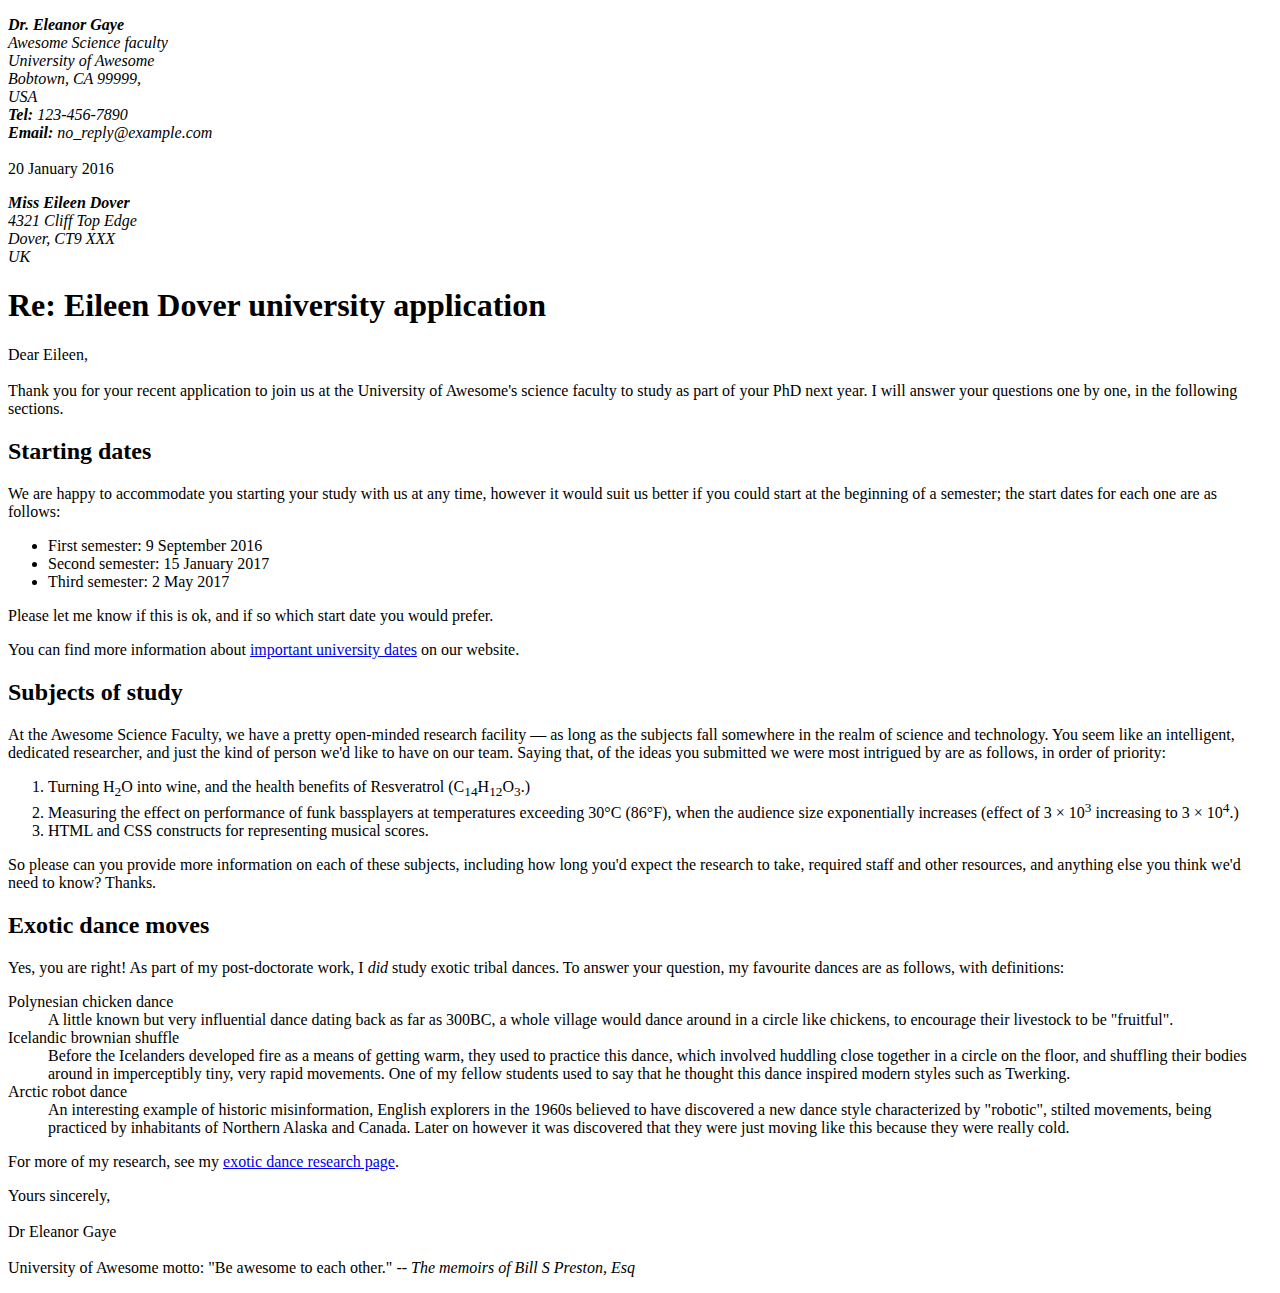
==== assignment1/part1/index.html @ 40ba6339 "Mark up the letter" ====
<!DOCTYPE html>
<html lang="en">
<head>
    <meta charset="UTF-8">
    <meta name="viewport" content="width=device-width, initial-scale=1.0">
    <title>assignment 1 part 1</title>
    <link type = "stylesheet" href="./style.css">
</head>
<body>
<p class="sender-column">
    <em><strong>Dr. Eleanor Gaye</strong><br>
    Awesome Science faculty<br>
    University of Awesome<br>
    Bobtown, CA 99999,<br>
    USA<br>
    <strong>Tel:</strong> 123-456-7890<br>
    <strong>Email:</strong> no_reply@example.com<br><br>
    </em>

    20 January 2016
</p>
<p>
    <em>
    <strong>Miss Eileen Dover</strong><br>
    4321 Cliff Top Edge<br>
    Dover, CT9 XXX<br>
    UK
    </em>
</p>

<h1>Re: Eileen Dover university application</h1>

<p>
    Dear Eileen,

    <br><br>

    Thank you for your recent application to join us at the University of Awesome's science faculty to study as part of your PhD next year. I will answer your questions one by one, in the following sections.
</p>

<h2>Starting dates</h2>

<p>
    We are happy to accommodate you starting your study with us at any time, however it would suit us better if you could start at the beginning of a semester; the start dates for each one are as follows:
</p>

<ul>
    <li>First semester: 9 September 2016</li>
    <li>Second semester: 15 January 2017</li>
    <li>Third semester: 2 May 2017</li>
</ul>

<p>
    Please let me know if this is ok, and if so which start date you would prefer.
</p>

<p>
    You can find more information about <a href="#">important university dates</a> on our website.
</p>

<h2>Subjects of study</h2>

<p>
    At the Awesome Science Faculty, we have a pretty open-minded research facility — as long as the subjects fall somewhere in the realm of science and technology. You seem like an intelligent, dedicated researcher, and just the kind of person we'd like to have on our team. Saying that, of the ideas you submitted we were most intrigued by are as follows, in order of priority:
</p>
<ol>
    <li>Turning H<sub>2</sub>O into wine, and the health benefits of Resveratrol (C<sub>14</sub>H<sub>12</sub>O<sub>3</sub>.)</li>
    <li>Measuring the effect on performance of funk bassplayers at temperatures exceeding 30°C (86°F), when the audience size exponentially increases (effect of 3 × 10<sup>3</sup> increasing to 3 × 10<sup>4</sup>.)</li>
    <li>HTML and CSS constructs for representing musical scores.</li>
</ol>
<p>
    So please can you provide more information on each of these subjects, including how long you'd expect the research to take, required staff and other resources, and anything else you think we'd need to know? Thanks.
</p>

<h2>Exotic dance moves</h2>

<p>
    Yes, you are right! As part of my post-doctorate work, I <em>did</em> study exotic tribal dances. To answer your question, my favourite dances are as follows, with definitions:
</p>

<dl>
    <dt>Polynesian chicken dance</dt>
    <dd>A little known but very influential dance dating back as far as 300BC, a whole village would dance around in a circle like chickens, to encourage their livestock to be "fruitful".</dd>
    <dt>Icelandic brownian shuffle</dt>
    <dd>Before the Icelanders developed fire as a means of getting warm, they used to practice this dance, which involved huddling close together in a circle on the floor, and shuffling their bodies around in imperceptibly tiny, very rapid movements. One of my fellow students used to say that he thought this dance inspired modern styles such as Twerking.</dd>
    <dt>Arctic robot dance</dt>
    <dd>An interesting example of historic misinformation, English explorers in the 1960s believed to have discovered a new dance style characterized by "robotic", stilted movements, being practiced by inhabitants of Northern Alaska and Canada. Later on however it was discovered that they were just moving like this because they were really cold.</dd>
</dl>
<p>
    For more of my research, see my <a href="#">exotic dance research page</a>.
</p>

<p>
Yours sincerely,
<br><br>

Dr Eleanor Gaye
<br><br>

University of Awesome motto: "Be awesome to each other." -- <em>The memoirs of Bill S Preston, Esq</em>
</p>

</body>
</html>
---- assignment1/part1/style.css ----
body {
    max-width: 800px;
    margin: 0 auto;
  }
  
  .sender-column {
    text-align: right;
  }
  
  h1 {
    font-size: 1.5em;
  }
  
  h2 {
    font-size: 1.3em;
  }
  
  p,ul,ol,dl,address {
    font-size: 1.1em;
  }
  
  p, li, dd, dt, address {
    line-height: 1.5;
  }
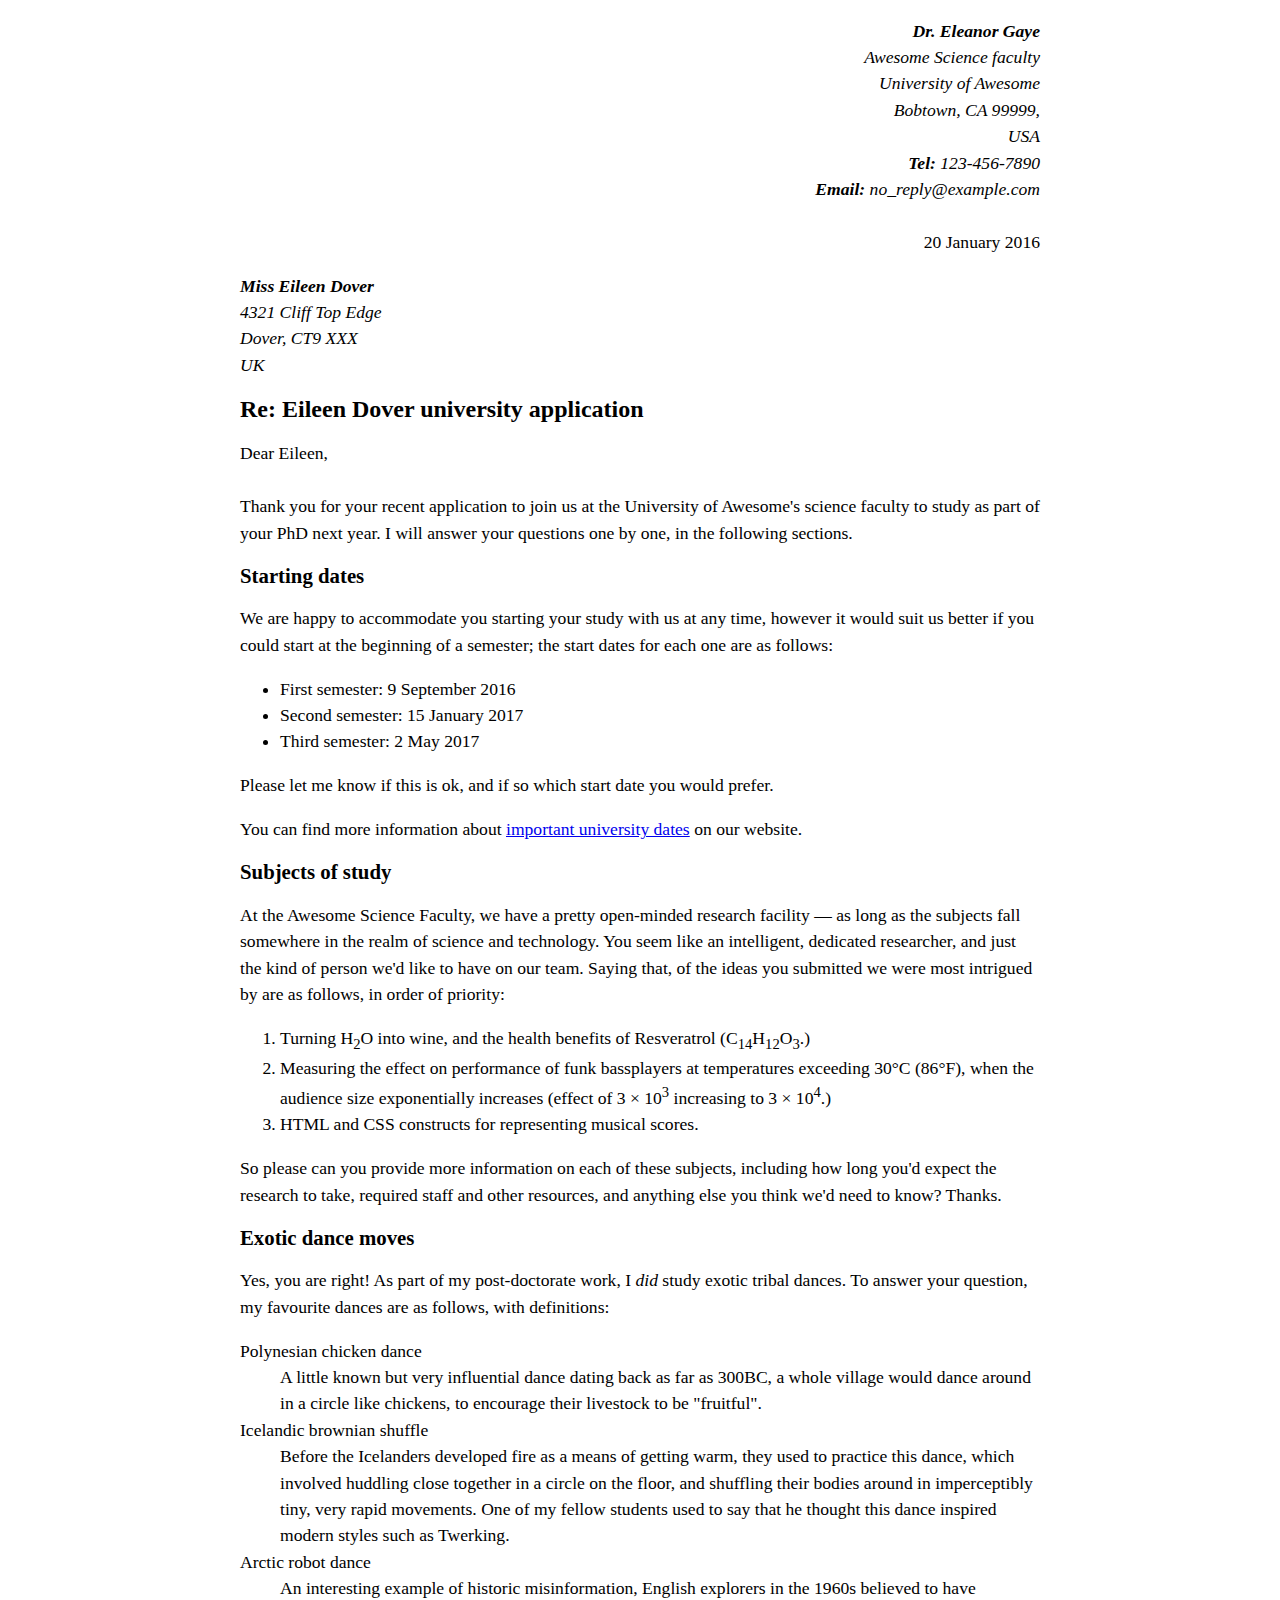
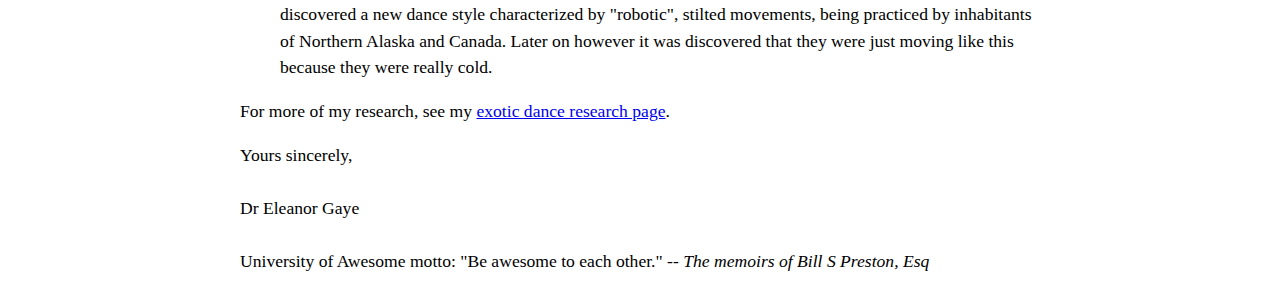
==== commit 9240f2ea: "added right align" ====
--- a/assignment1/part1/index.html
+++ b/assignment1/part1/index.html
@@ -1,104 +1,110 @@
-<!DOCTYPE html>
-<html lang="en">
-<head>
-    <meta charset="UTF-8">
-    <meta name="viewport" content="width=device-width, initial-scale=1.0">
-    <title>assignment 1 part 1</title>
-    <link type = "stylesheet" href="./style.css">
-</head>
-<body>
-<p class="sender-column">
-    <em><strong>Dr. Eleanor Gaye</strong><br>
-    Awesome Science faculty<br>
-    University of Awesome<br>
-    Bobtown, CA 99999,<br>
-    USA<br>
-    <strong>Tel:</strong> 123-456-7890<br>
-    <strong>Email:</strong> no_reply@example.com<br><br>
-    </em>
+<!--
+	Name: Kinza Iman
+	File: index.html
+	Date: 20 January 2024
+	marking up a letter
+	-->
+    <!DOCTYPE html>
+    <html lang="en">
+    <head>
+        <meta charset="UTF-8">
+        <meta name="viewport" content="width=device-width, initial-scale=1.0">
+        <title>assignment 1 part 1</title>
+        <link rel = "stylesheet" href="./style.css">
+    </head>
+    <body>
+    <p class="sender-column">
+        <em><strong>Dr. Eleanor Gaye</strong><br>
+        Awesome Science faculty<br>
+        University of Awesome<br>
+        Bobtown, CA 99999,<br>
+        USA<br>
+        <strong>Tel:</strong> 123-456-7890<br>
+        <strong>Email:</strong> no_reply@example.com<br><br>
+        </em>
+    
+        20 January 2016
+    </p>
+    <p>
+        <em>
+        <strong>Miss Eileen Dover</strong><br>
+        4321 Cliff Top Edge<br>
+        Dover, CT9 XXX<br>
+        UK
+        </em>
+    </p>
+    
+    <h1>Re: Eileen Dover university application</h1>
+    
+    <p>
+        Dear Eileen,
+    
+        <br><br>
+    
+        Thank you for your recent application to join us at the University of Awesome's science faculty to study as part of your PhD next year. I will answer your questions one by one, in the following sections.
+    </p>
+    
+    <h2>Starting dates</h2>
+    
+    <p>
+        We are happy to accommodate you starting your study with us at any time, however it would suit us better if you could start at the beginning of a semester; the start dates for each one are as follows:
+    </p>
+    
+    <ul>
+        <li>First semester: 9 September 2016</li>
+        <li>Second semester: 15 January 2017</li>
+        <li>Third semester: 2 May 2017</li>
+    </ul>
+    
+    <p>
+        Please let me know if this is ok, and if so which start date you would prefer.
+    </p>
+    
+    <p>
+        You can find more information about <a href="#">important university dates</a> on our website.
+    </p>
+    
+    <h2>Subjects of study</h2>
+    
+    <p>
+        At the Awesome Science Faculty, we have a pretty open-minded research facility — as long as the subjects fall somewhere in the realm of science and technology. You seem like an intelligent, dedicated researcher, and just the kind of person we'd like to have on our team. Saying that, of the ideas you submitted we were most intrigued by are as follows, in order of priority:
+    </p>
+    <ol>
+        <li>Turning H<sub>2</sub>O into wine, and the health benefits of Resveratrol (C<sub>14</sub>H<sub>12</sub>O<sub>3</sub>.)</li>
+        <li>Measuring the effect on performance of funk bassplayers at temperatures exceeding 30°C (86°F), when the audience size exponentially increases (effect of 3 × 10<sup>3</sup> increasing to 3 × 10<sup>4</sup>.)</li>
+        <li>HTML and CSS constructs for representing musical scores.</li>
+    </ol>
+    <p>
+        So please can you provide more information on each of these subjects, including how long you'd expect the research to take, required staff and other resources, and anything else you think we'd need to know? Thanks.
+    </p>
+    
+    <h2>Exotic dance moves</h2>
+    
+    <p>
+        Yes, you are right! As part of my post-doctorate work, I <em>did</em> study exotic tribal dances. To answer your question, my favourite dances are as follows, with definitions:
+    </p>
+    
+    <dl>
+        <dt>Polynesian chicken dance</dt>
+        <dd>A little known but very influential dance dating back as far as 300BC, a whole village would dance around in a circle like chickens, to encourage their livestock to be "fruitful".</dd>
+        <dt>Icelandic brownian shuffle</dt>
+        <dd>Before the Icelanders developed fire as a means of getting warm, they used to practice this dance, which involved huddling close together in a circle on the floor, and shuffling their bodies around in imperceptibly tiny, very rapid movements. One of my fellow students used to say that he thought this dance inspired modern styles such as Twerking.</dd>
+        <dt>Arctic robot dance</dt>
+        <dd>An interesting example of historic misinformation, English explorers in the 1960s believed to have discovered a new dance style characterized by "robotic", stilted movements, being practiced by inhabitants of Northern Alaska and Canada. Later on however it was discovered that they were just moving like this because they were really cold.</dd>
+    </dl>
+    <p>
+        For more of my research, see my <a href="#">exotic dance research page</a>.
+    </p>
 
-    20 January 2016
-</p>
-<p>
-    <em>
-    <strong>Miss Eileen Dover</strong><br>
-    4321 Cliff Top Edge<br>
-    Dover, CT9 XXX<br>
-    UK
-    </em>
-</p>
-
-<h1>Re: Eileen Dover university application</h1>
-
-<p>
-    Dear Eileen,
-
+    <p>
+    Yours sincerely,
     <br><br>
-
-    Thank you for your recent application to join us at the University of Awesome's science faculty to study as part of your PhD next year. I will answer your questions one by one, in the following sections.
-</p>
-
-<h2>Starting dates</h2>
-
-<p>
-    We are happy to accommodate you starting your study with us at any time, however it would suit us better if you could start at the beginning of a semester; the start dates for each one are as follows:
-</p>
-
-<ul>
-    <li>First semester: 9 September 2016</li>
-    <li>Second semester: 15 January 2017</li>
-    <li>Third semester: 2 May 2017</li>
-</ul>
-
-<p>
-    Please let me know if this is ok, and if so which start date you would prefer.
-</p>
-
-<p>
-    You can find more information about <a href="#">important university dates</a> on our website.
-</p>
-
-<h2>Subjects of study</h2>
-
-<p>
-    At the Awesome Science Faculty, we have a pretty open-minded research facility — as long as the subjects fall somewhere in the realm of science and technology. You seem like an intelligent, dedicated researcher, and just the kind of person we'd like to have on our team. Saying that, of the ideas you submitted we were most intrigued by are as follows, in order of priority:
-</p>
-<ol>
-    <li>Turning H<sub>2</sub>O into wine, and the health benefits of Resveratrol (C<sub>14</sub>H<sub>12</sub>O<sub>3</sub>.)</li>
-    <li>Measuring the effect on performance of funk bassplayers at temperatures exceeding 30°C (86°F), when the audience size exponentially increases (effect of 3 × 10<sup>3</sup> increasing to 3 × 10<sup>4</sup>.)</li>
-    <li>HTML and CSS constructs for representing musical scores.</li>
-</ol>
-<p>
-    So please can you provide more information on each of these subjects, including how long you'd expect the research to take, required staff and other resources, and anything else you think we'd need to know? Thanks.
-</p>
-
-<h2>Exotic dance moves</h2>
-
-<p>
-    Yes, you are right! As part of my post-doctorate work, I <em>did</em> study exotic tribal dances. To answer your question, my favourite dances are as follows, with definitions:
-</p>
-
-<dl>
-    <dt>Polynesian chicken dance</dt>
-    <dd>A little known but very influential dance dating back as far as 300BC, a whole village would dance around in a circle like chickens, to encourage their livestock to be "fruitful".</dd>
-    <dt>Icelandic brownian shuffle</dt>
-    <dd>Before the Icelanders developed fire as a means of getting warm, they used to practice this dance, which involved huddling close together in a circle on the floor, and shuffling their bodies around in imperceptibly tiny, very rapid movements. One of my fellow students used to say that he thought this dance inspired modern styles such as Twerking.</dd>
-    <dt>Arctic robot dance</dt>
-    <dd>An interesting example of historic misinformation, English explorers in the 1960s believed to have discovered a new dance style characterized by "robotic", stilted movements, being practiced by inhabitants of Northern Alaska and Canada. Later on however it was discovered that they were just moving like this because they were really cold.</dd>
-</dl>
-<p>
-    For more of my research, see my <a href="#">exotic dance research page</a>.
-</p>
-
-<p>
-Yours sincerely,
-<br><br>
-
-Dr Eleanor Gaye
-<br><br>
-
-University of Awesome motto: "Be awesome to each other." -- <em>The memoirs of Bill S Preston, Esq</em>
-</p>
-
-</body>
-</html>+    
+    Dr Eleanor Gaye
+    <br><br>
+    
+    University of Awesome motto: "Be awesome to each other." -- <em>The memoirs of Bill S Preston, Esq</em>
+    </p>
+    
+    </body>
+    </html>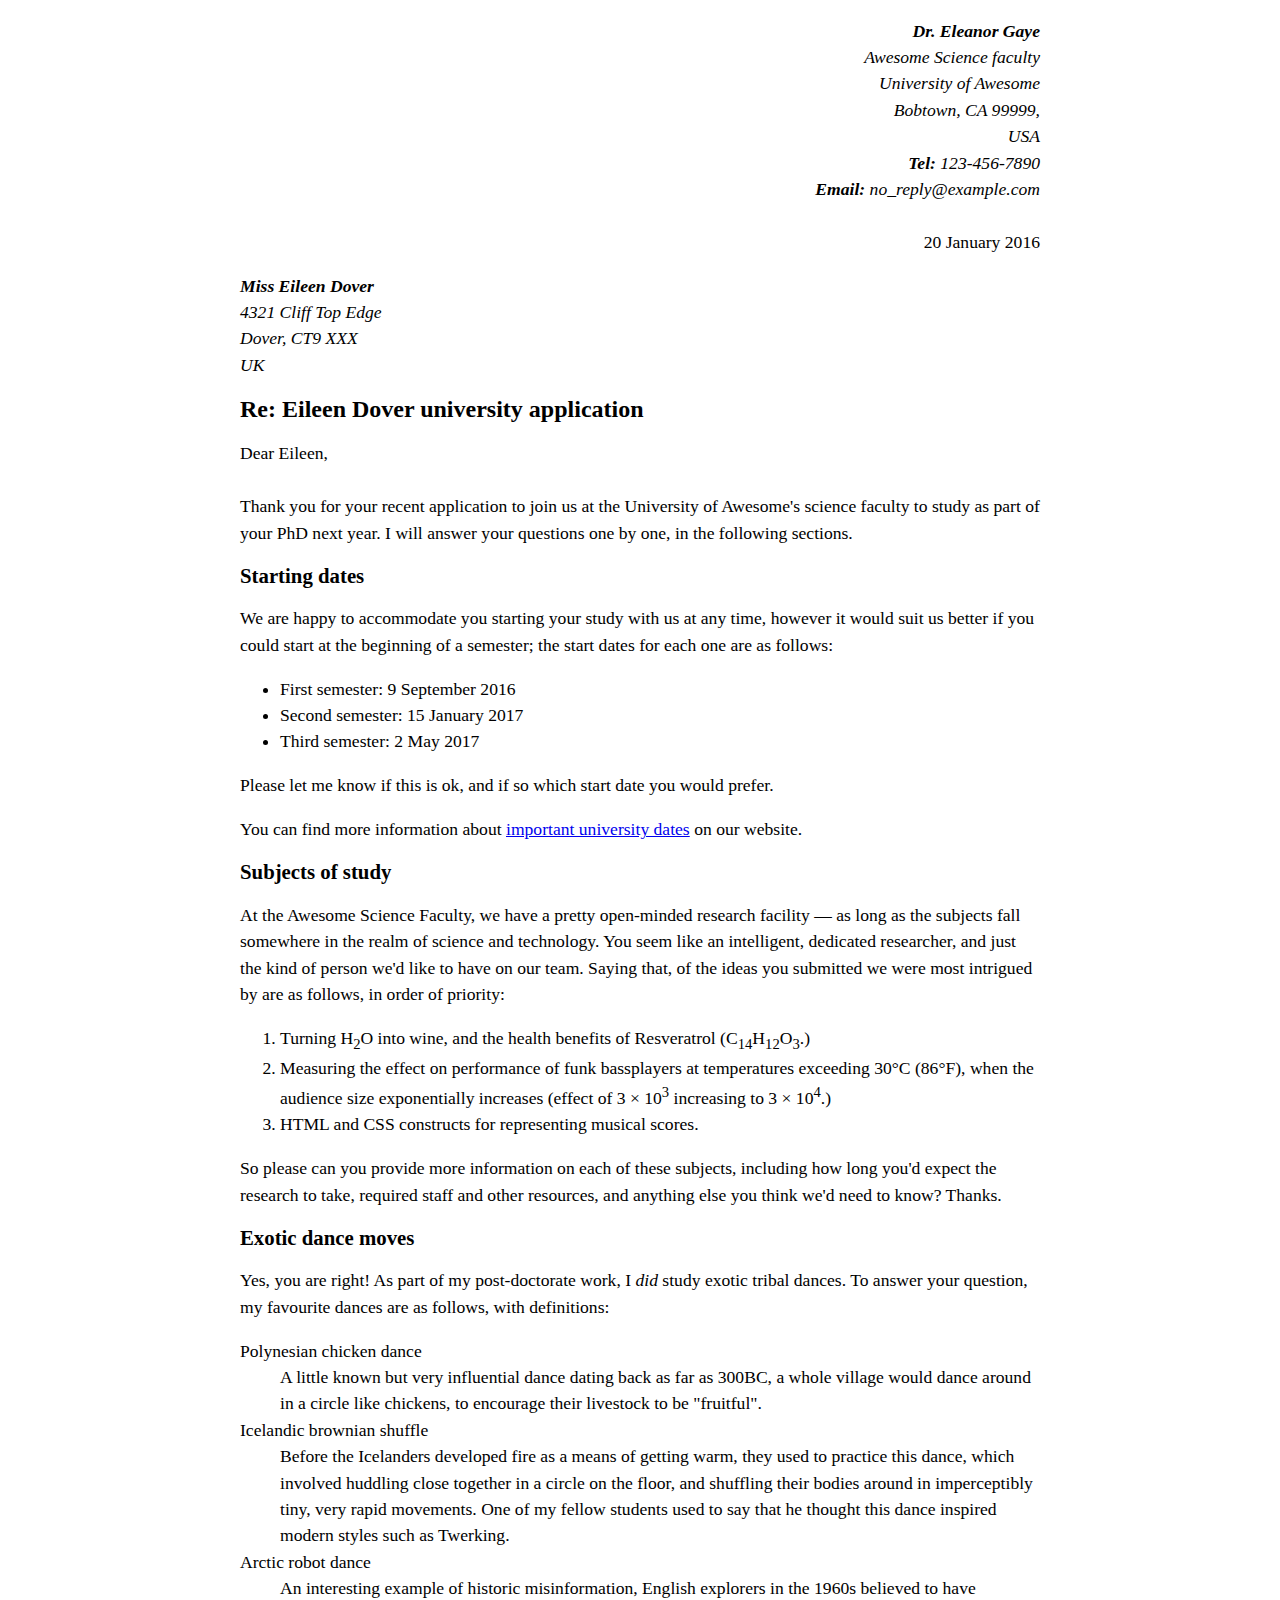
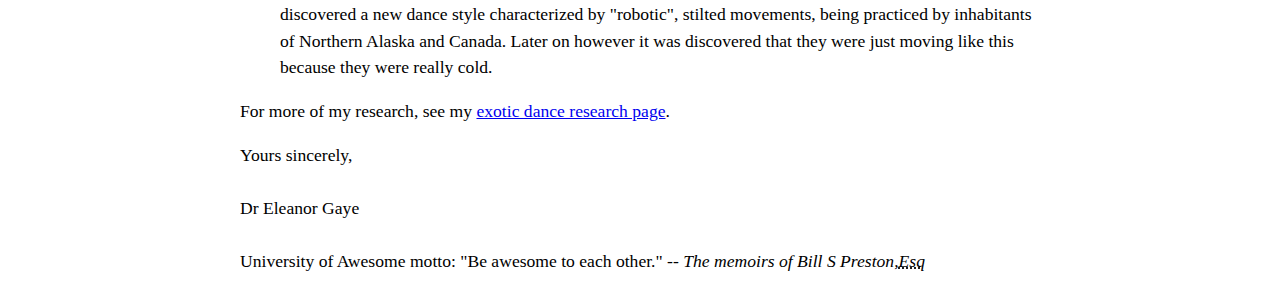
==== commit e60a72f4: "added abbr" ====
--- a/assignment1/part1/index.html
+++ b/assignment1/part1/index.html
@@ -103,7 +103,7 @@
     Dr Eleanor Gaye
     <br><br>
     
-    University of Awesome motto: "Be awesome to each other." -- <em>The memoirs of Bill S Preston, Esq</em>
+    University of Awesome motto: "Be awesome to each other." -- <em>The memoirs of Bill S Preston,<abbr title = 'Esquire'>Esq</abbr></em>
     </p>
     
     </body>
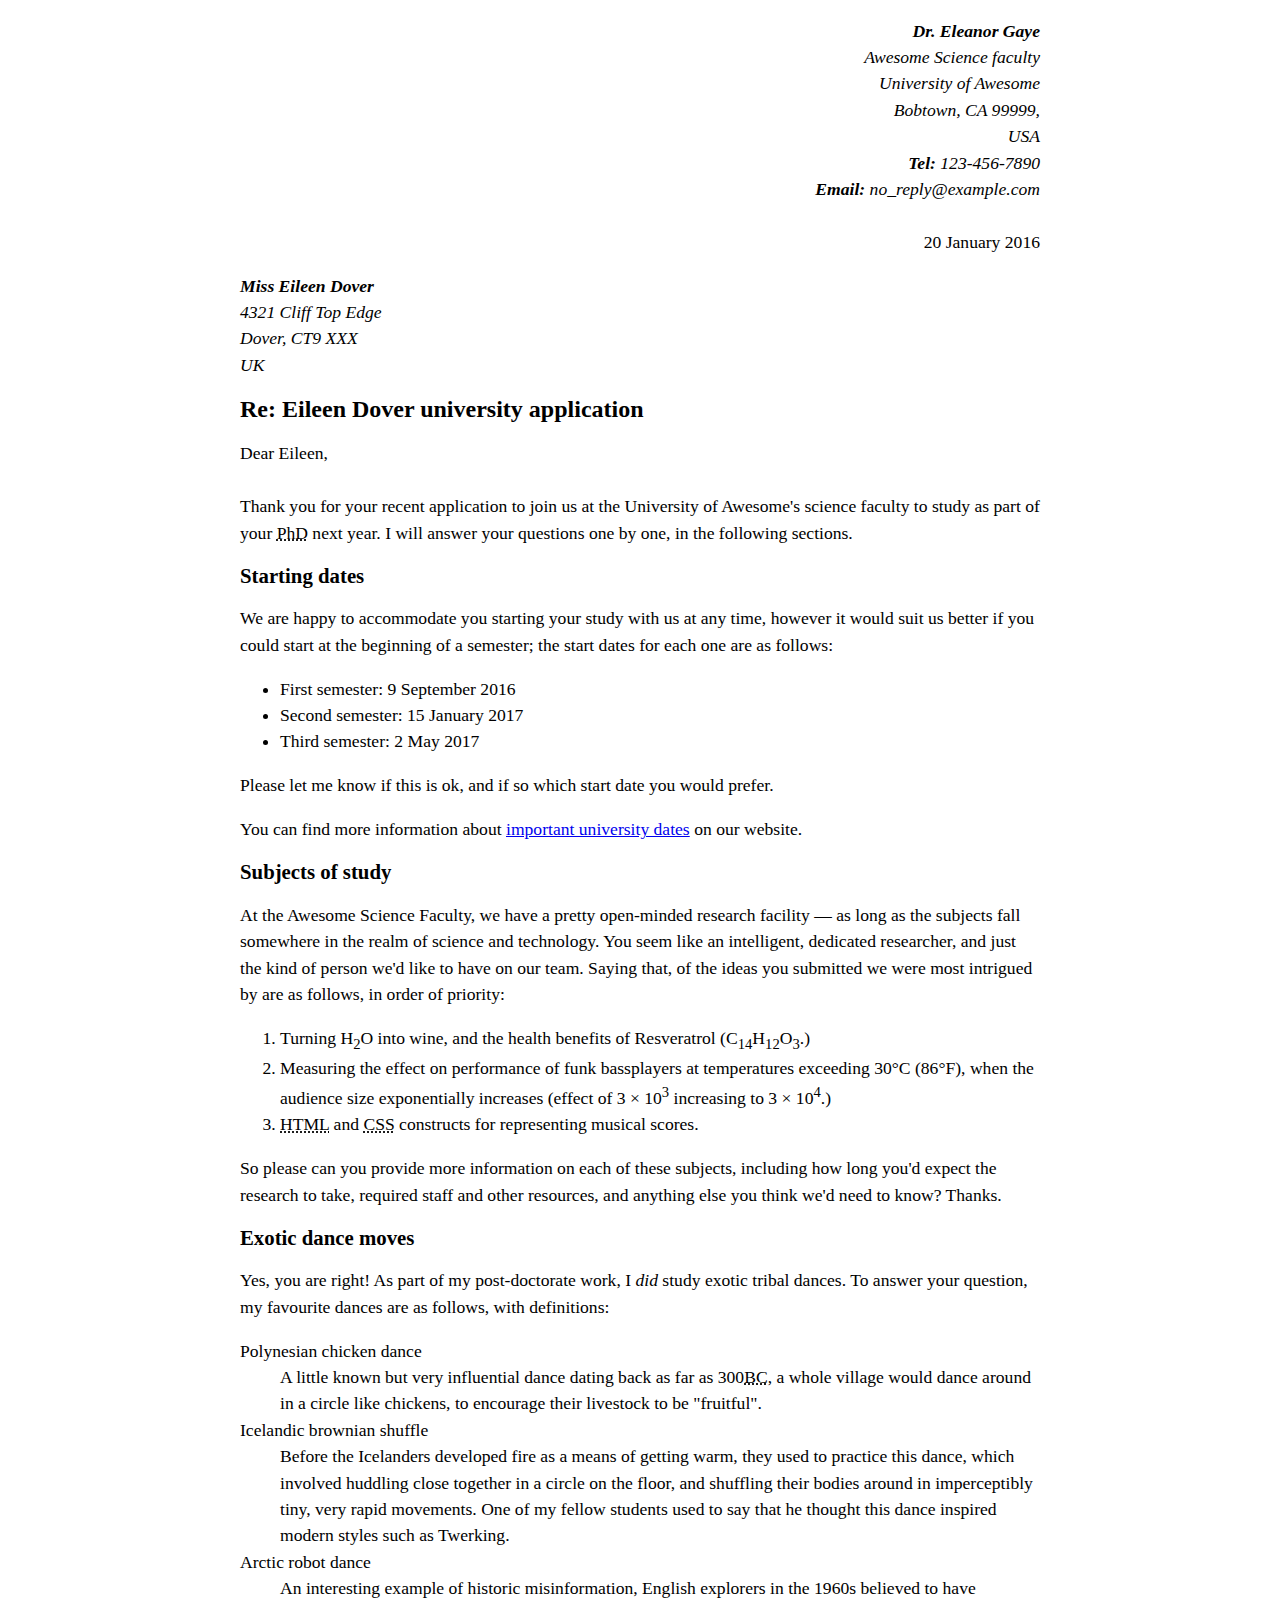
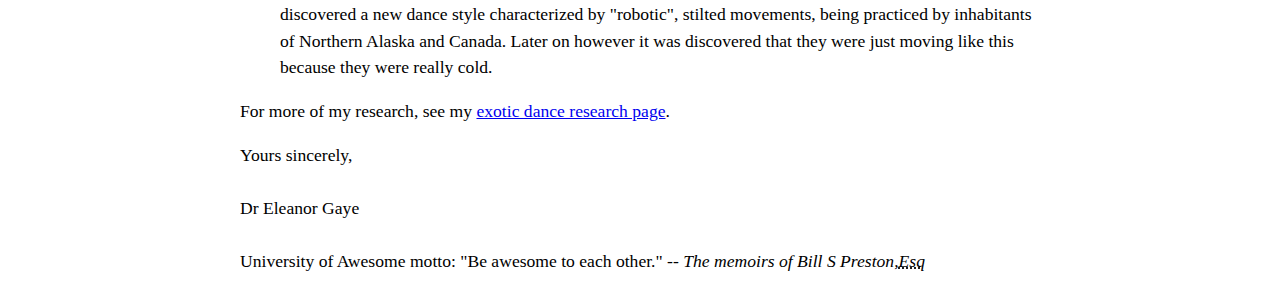
==== commit ca861644: "added more abbreviations and datetime" ====
--- a/assignment1/part1/index.html
+++ b/assignment1/part1/index.html
@@ -41,7 +41,7 @@
     
         <br><br>
     
-        Thank you for your recent application to join us at the University of Awesome's science faculty to study as part of your PhD next year. I will answer your questions one by one, in the following sections.
+        Thank you for your recent application to join us at the University of Awesome's science faculty to study as part of your <abbr title = 'Doctor of Philosophy'>PhD</abbr> next year. I will answer your questions one by one, in the following sections.
     </p>
     
     <h2>Starting dates</h2>
@@ -51,9 +51,9 @@
     </p>
     
     <ul>
-        <li>First semester: 9 September 2016</li>
-        <li>Second semester: 15 January 2017</li>
-        <li>Third semester: 2 May 2017</li>
+        <li>First semester: <time datetime="2016-09-09">9 September 2016</time></li>
+        <li>Second semester: <time datetime="2017-01-15">15 January 2017</time></li>
+        <li>Third semester: <time datetime="2017-05-02">2 May 2017</time></li>
     </ul>
     
     <p>
@@ -72,7 +72,7 @@
     <ol>
         <li>Turning H<sub>2</sub>O into wine, and the health benefits of Resveratrol (C<sub>14</sub>H<sub>12</sub>O<sub>3</sub>.)</li>
         <li>Measuring the effect on performance of funk bassplayers at temperatures exceeding 30°C (86°F), when the audience size exponentially increases (effect of 3 × 10<sup>3</sup> increasing to 3 × 10<sup>4</sup>.)</li>
-        <li>HTML and CSS constructs for representing musical scores.</li>
+        <li><abbr title = 'Hypertext Markup Language'>HTML</abbr> and <abbr title = 'Cascading Style Sheets'>CSS</abbr> constructs for representing musical scores.</li>
     </ol>
     <p>
         So please can you provide more information on each of these subjects, including how long you'd expect the research to take, required staff and other resources, and anything else you think we'd need to know? Thanks.
@@ -86,7 +86,7 @@
     
     <dl>
         <dt>Polynesian chicken dance</dt>
-        <dd>A little known but very influential dance dating back as far as 300BC, a whole village would dance around in a circle like chickens, to encourage their livestock to be "fruitful".</dd>
+        <dd>A little known but very influential dance dating back as far as 300<abbr title="Before Christ">BC</abbr>, a whole village would dance around in a circle like chickens, to encourage their livestock to be "fruitful".</dd>
         <dt>Icelandic brownian shuffle</dt>
         <dd>Before the Icelanders developed fire as a means of getting warm, they used to practice this dance, which involved huddling close together in a circle on the floor, and shuffling their bodies around in imperceptibly tiny, very rapid movements. One of my fellow students used to say that he thought this dance inspired modern styles such as Twerking.</dd>
         <dt>Arctic robot dance</dt>
